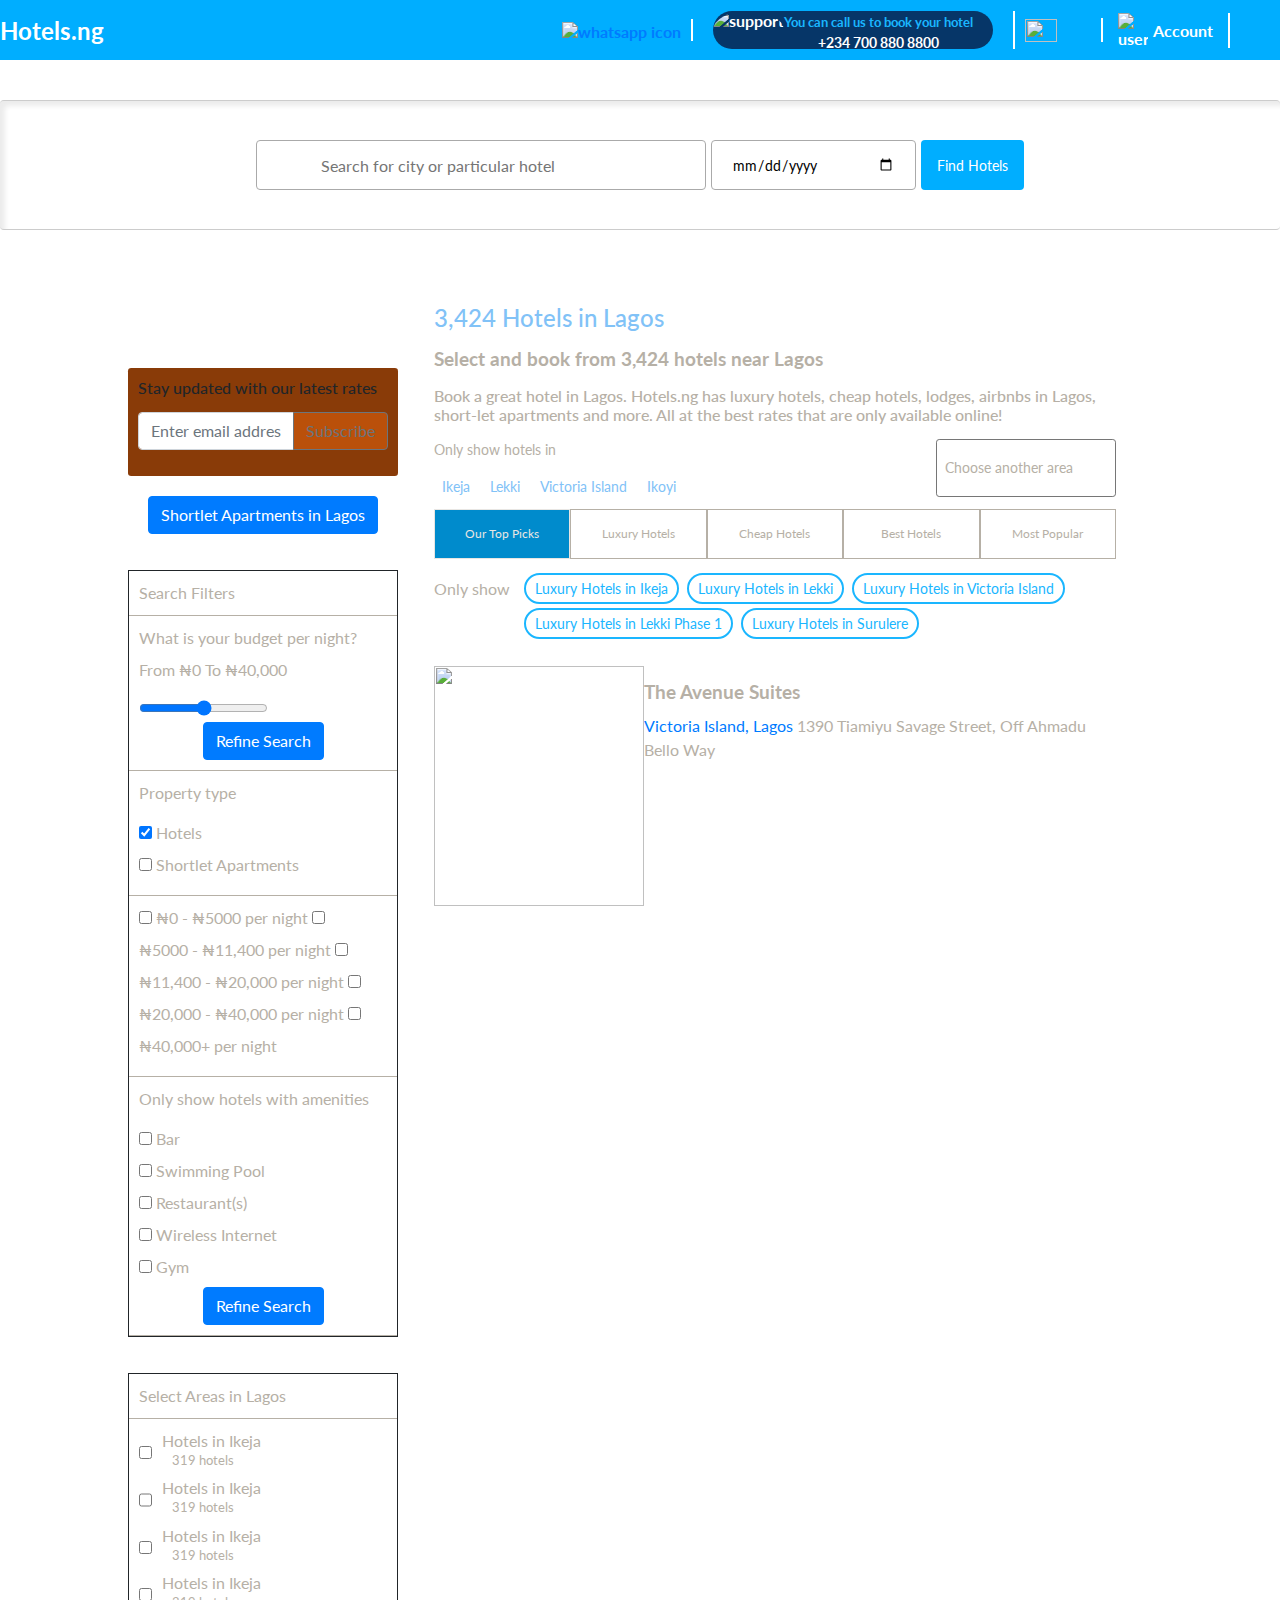
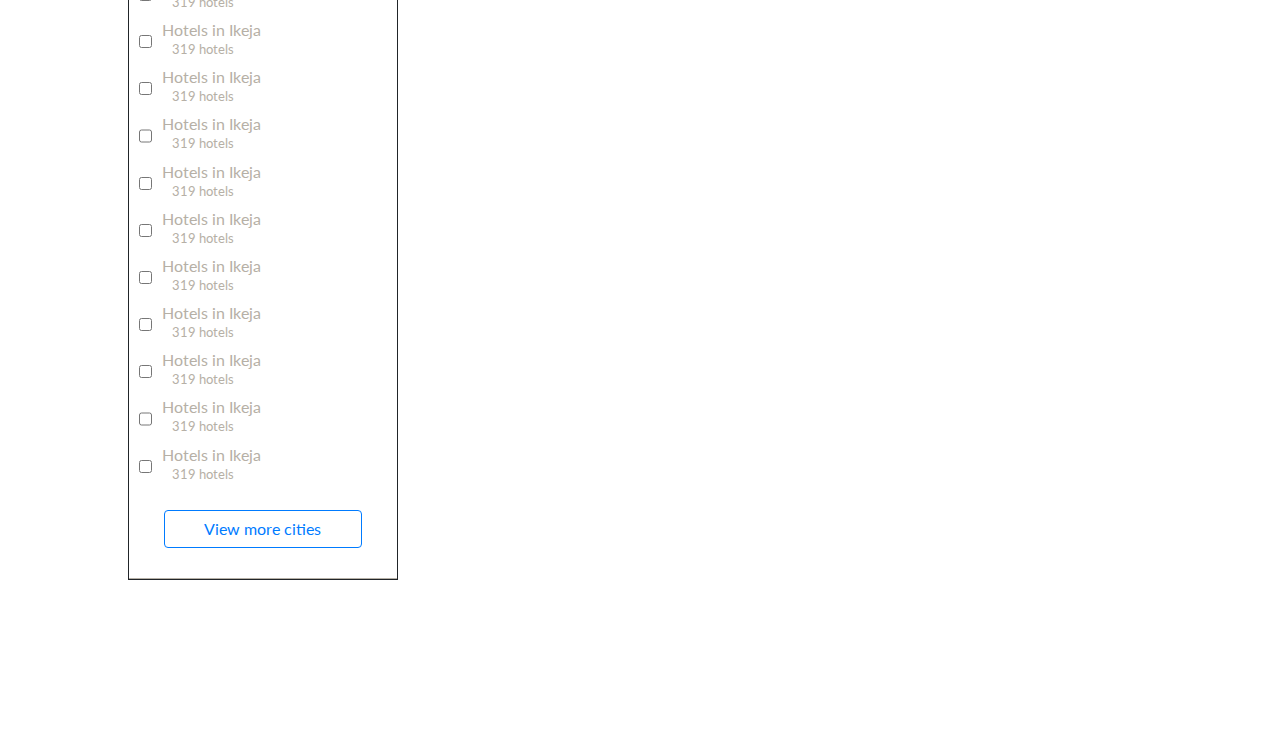
==== lagos.html @ c40a3747 "added lagos page" ====
<!DOCTYPE html>
<html lang="en">
  <head>
    <meta charset="UTF-8" />
    <meta http-equiv="X-UA-Compatible" content="IE=edge" />
    <meta name="viewport" content="width=device-width, initial-scale=1.0" />
    <link rel="preconnect" href="https://fonts.googleapis.com" />
    <link rel="preconnect" href="https://fonts.gstatic.com" crossorigin />
    <link
      href="https://fonts.googleapis.com/css2?family=Lato:ital,wght@0,300;0,400;0,700;0,900;1,300;1,700;1,900&display=swap"
      rel="stylesheet"
    />
    <link
      rel="stylesheet"
      href="https://cdnjs.cloudflare.com/ajax/libs/font-awesome/6.4.0/css/all.min.css"
      integrity="sha512-iecdLmaskl7CVkqkXNQ/ZH/XLlvWZOJyj7Yy7tcenmpD1ypASozpmT/E0iPtmFIB46ZmdtAc9eNBvH0H/ZpiBw=="
      crossorigin="anonymous"
      referrerpolicy="no-referrer"
    />
    <link rel="stylesheet" href="https://cdn.jsdelivr.net/npm/bootstrap@4.0.0/dist/css/bootstrap.min.css"
    integrity="sha384-Gn5384xqQ1aoWXA+058RXPxPg6fy4IWvTNh0E263XmFcJlSAwiGgFAW/dAiS6JXm" crossorigin="anonymous">
    <link rel="stylesheet" href="style.css" />
    <link rel="stylesheet" href="bs.css" />

    <title>Hotels in Lagos</title>
  </head>

  <body>
    <!-- Nav Bar Div -->
    <nav class="nav">
      <a class="logoImg" href="./">Hotels.ng</a>
      <a href="#">
        <img
          class="whatsapp-icon"
          src="./img/whatsapp-icon.svg"
          alt="whatsapp icon"
          srcset=""
        />
      </a>
      <div class="dropdown">
        <div class="support">
          <img src="./img/navbar-contact-min.jpg" alt="support" />
          <span id="supportDropdownButton" role="button">
            <span class="support-text">You can call us to book your hotel</span>
            <p>
              <span id="tel" href="tel:+"
                >+234 700 880 8800
                <i class="fa fa-caret-down"></i>
              </span>
            </p>
          </span>
        </div>
        <div>
          <div class="dropdown-menu">
            <p class="dropdown-item">
              <i class="fa-brands fa-whatsapp"></i>
              <a id="tel" href="tel:+">+234 700 880 8800</a>
            </p>
            <p class="dropdown-item">
              <i class="fa-solid fa-phone"></i>
              <a id="tel" href="tel:+">+234 700 880 8800</a>
            </p>
            <p class="dropdown-item">
              <i class="fa-solid fa-phone"></i>
              <a id="tel" href="tel:+">+234 700 880 8800</a>
            </p>
            <p class="dropdown-item">
              <i class="fa-solid fa-phone"></i>
              <a id="tel" href="tel:+">+234 700 880 8800</a>
            </p>
            <p class="dropdown-item">
              <i class="fa-brands fa-skype"></i>
              <a id="tel" href="tel:+">+234 700 880 8800</a>
            </p>
          </div>
        </div>
      </div>

      <div class="div dropdown">
        <div class="currency">
          <img src="./img/nigeria-flag.png" width="32px" height="23px" />
          <i class="fa-solid fa-naira-sign"></i>
          <i class="fa fa-caret-down"></i>
        </div>
        <div class="dropdown-menu" id="currency-drop">
          <p>Choose your prefared currency for the hotel rates:</p>
          <p class="dropdown-item">Nigerian Naira</p>
          <p class="dropdown-item">European Euro</p>
          <p class="dropdown-item">U.S Dollar</p>
          <p class="dropdown-item">British Pounds Sterling</p>
        </div>
      </div>

      <div class="dropdown">
        <div class="account" role="button">
          <img
            src="img/user-avatar.svg"
            alt="user"
            width="30px"
            height="35px"
          />
          <span>Account</span>
          <i class="fa fa-caret-down"></i>
        </div>
        <div class="account-dropdown-menu">
          <p>Sign In to access exclusive members deals</p>
          <button class="btn btn-primary btn-block h-100">
            <a href="./signin.html">Sign In</a>
          </button>
          <p>New here? <a href="#">Sign up</a></p>
        </div>
      </div>
    </nav>

    <!-- TODO: implement header title bar  -->
    <div class="title-bar"></div>

    <div class="inputSelect inputSelectLagos">
      <div class="box">
        <i class="fa-solid fa-magnifying-glass"></i>
        <input
          type="text"
          name="hotelSearch"
          id=""
          placeholder="Search for city or particular hotel"
        />
      </div>
      <input class="dateInput" type="date" name="checkin date" id="checkdate" />
      <input class="btnInput" type="button" value="Find Hotels" />
    </div>

    <div class="lagos--container">
      <section class="side-aisle">
        <div class="stay-updated">
          <h3>Stay updated with our latest rates</h3>
          <div class="input-group mb-3">
            <input
              type="text"
              class="form-control"
              placeholder="Enter email address"
              aria-label="Recipient's username"
              aria-describedby="basic-addon2"
            />
            <div class="input-group-append">
              <button class="btn btn-outline-secondary" type="button">
                Subscribe
              </button>
            </div>
          </div>
        </div>

        <button class="btn btn-primary mx-auto d-block" type="button">
          Shortlet Apartments in Lagos
        </button>

        <div class="listing-container">
          <div class="listing-filter-header m--25">
            <i class="fa-regular fa-bars-filter"></i>
            <span>Search Filters</span>
          </div>
          <div class="listing-filter-box">
            <label for="price-range" class="form-label"
              >What is your budget per night?</label
            >
            <p class="range-amount">
              <span>From &#8358;0</span>
              <span>To &#8358;40,000</span>
            </p>
            <input type="range" class="form-range" id="price-range" />

            <button class="btn btn-primary d-block mx-auto" type="button">
              Refine Search
            </button>
          </div>

          <div>
            <p>Property type</p>
            <input type="checkbox" name="" id="" checked />
            <label for="">Hotels</label>
            <br />
            <input type="checkbox" name="" id="" />
            <label for="">Shortlet Apartments</label>
          </div>

          <div>
            <input type="checkbox" />
            <label for="">&#8358;0 - &#8358;5000 per night</label>

            <input type="checkbox" />
            <label for="">&#8358;5000 - &#8358;11,400 per night</label>

            <input type="checkbox" />
            <label for="">&#8358;11,400 - &#8358;20,000 per night</label>

            <input type="checkbox" />
            <label for="">&#8358;20,000 - &#8358;40,000 per night</label>

            <input type="checkbox" />
            <label for="">&#8358;40,000+ per night</label>
          </div>

          <div>
            <p>Only show hotels with amenities</p>
            <div>
              <i class="fa fa-martini-glass"></i>
              <input type="checkbox" name="" id="" />
              <label for="">Bar</label>
              <br />
              <i class="fa fa-person-swimming"></i>
              <input type="checkbox" name="" id="" />
              <label for="">Swimming Pool</label>
              <br />

              <i class="fa fa-utensils"></i>
              <input type="checkbox" name="" id="" />
              <label for="">Restaurant(s)</label>
              <br />
              <i class="fa fa-wifi"></i>
              <input type="checkbox" name="" id="" />
              <label for="">Wireless Internet</label>
              <br />
              <i class="fa fa-dumbbell"></i>
              <input type="checkbox" name="" id="" />
              <label for="">Gym</label>
              <br />

              <button class="btn btn-primary d-block mx-auto" type="button">
                Refine Search
              </button>
            </div>
          </div>
        </div>

        <div class="listing-container">
          <div>
            <i class="fa fa-square-plus"></i>
            Select Areas in Lagos
          </div>

          <div class="hotels-filter-listing">
            <div>
              <input class="d-block" type="checkbox" name="" id="" />
              <p>
                <label for="">Hotels in Ikeja</label>
                <small>319 hotels</small>
              </p>
            </div>
            <div>
              <input class="d-block" type="checkbox" name="" id="" />
              <p>
                <label for="">Hotels in Ikeja</label>
                <small>319 hotels</small>
              </p>
            </div>
            <div>
              <input class="d-block" type="checkbox" name="" id="" />
              <p>
                <label for="">Hotels in Ikeja</label>
                <small>319 hotels</small>
              </p>
            </div>
            <div>
              <input class="d-block" type="checkbox" name="" id="" />
              <p>
                <label for="">Hotels in Ikeja</label>
                <small>319 hotels</small>
              </p>
            </div>
            <div>
              <input class="d-block" type="checkbox" name="" id="" />
              <p>
                <label for="">Hotels in Ikeja</label>
                <small>319 hotels</small>
              </p>
            </div>
            <div>
              <input class="d-block" type="checkbox" name="" id="" />
              <p>
                <label for="">Hotels in Ikeja</label>
                <small>319 hotels</small>
              </p>
            </div>
            <div>
              <input class="d-block" type="checkbox" name="" id="" />
              <p>
                <label for="">Hotels in Ikeja</label>
                <small>319 hotels</small>
              </p>
            </div>
            <div>
              <input class="d-block" type="checkbox" name="" id="" />
              <p>
                <label for="">Hotels in Ikeja</label>
                <small>319 hotels</small>
              </p>
            </div>
            <div>
              <input class="d-block" type="checkbox" name="" id="" />
              <p>
                <label for="">Hotels in Ikeja</label>
                <small>319 hotels</small>
              </p>
            </div>
            <div>
              <input class="d-block" type="checkbox" name="" id="" />
              <p>
                <label for="">Hotels in Ikeja</label>
                <small>319 hotels</small>
              </p>
            </div>
            <div>
              <input class="d-block" type="checkbox" name="" id="" />
              <p>
                <label for="">Hotels in Ikeja</label>
                <small>319 hotels</small>
              </p>
            </div>
            <div>
              <input class="d-block" type="checkbox" name="" id="" />
              <p>
                <label for="">Hotels in Ikeja</label>
                <small>319 hotels</small>
              </p>
            </div>
            <div>
              <input class="d-block" type="checkbox" name="" id="" />
              <p>
                <label for="">Hotels in Ikeja</label>
                <small>319 hotels</small>
              </p>
            </div>
            <div>
              <input class="d-block" type="checkbox" name="" id="" />
              <p>
                <label for="">Hotels in Ikeja</label>
                <small>319 hotels</small>
              </p>
            </div>

            <div hidden>
              <input class="d-block" type="checkbox" name="" id="" />
              <p>
                <label for="">Hotels in Sobo</label>
                <small>319 hotels</small>
              </p>
            </div>
            <div hidden>
              <input class="d-block" type="checkbox" name="" id="" />
              <p>
                <label for="">Hotels in Sobo</label>
                <small>319 hotels</small>
              </p>
            </div>
            <div hidden>
              <input class="d-block" type="checkbox" name="" id="" />
              <p>
                <label for="">Hotels in Sobo</label>
                <small>319 hotels</small>
              </p>
            </div>
            <div hidden>
              <input class="d-block" type="checkbox" name="" id="" />
              <p>
                <label for="">Hotels in Sobo</label>
                <small>319 hotels</small>
              </p>
            </div>
            <div hidden>
              <input class="d-block" type="checkbox" name="" id="" />
              <p>
                <label for="">Hotels in Sobo</label>
                <small>319 hotels</small>
              </p>
            </div>
            <div hidden>
              <input class="d-block" type="checkbox" name="" id="" />
              <p>
                <label for="">Hotels in Sobo</label>
                <small>319 hotels</small>
              </p>
            </div>
            <div hidden>
              <input class="d-block" type="checkbox" name="" id="" />
              <p>
                <label for="">Hotels in Sobo</label>
                <small>319 hotels</small>
              </p>
            </div>
            <div hidden>
              <input class="d-block" type="checkbox" name="" id="" />
              <p>
                <label for="">Hotels in Sobo</label>
                <small>319 hotels</small>
              </p>
            </div>
            <div hidden>
              <input class="d-block" type="checkbox" name="" id="" />
              <p>
                <label for="">Hotels in Sobo</label>
                <small>319 hotels</small>
              </p>
            </div>
            <div hidden>
              <input class="d-block" type="checkbox" name="" id="" />
              <p>
                <label for="">Hotels in Sobo</label>
                <small>319 hotels</small>
              </p>
            </div>
            <div hidden>
              <input class="d-block" type="checkbox" name="" id="" />
              <p>
                <label for="">Hotels in Sobo</label>
                <small>319 hotels</small>
              </p>
            </div>

            <button class="btn btn-outline-primary" type="button">
              View more cities
            </button>
          </div>
        </div>
      </section>

      <main>
        <h1>3,424 Hotels in Lagos</h1>
        <h2>Select and book from 3,424 hotels near Lagos</h2>
        <h3>
          Book a great hotel in Lagos. Hotels.ng has luxury hotels, cheap
          hotels, lodges, airbnbs in Lagos, short-let apartments and more. All
          at the best rates that are only available online!
        </h3>

        <div class="hotel-filter">
          <div>
            <p class="d-in line">Only show hotels in</p>
            <a href="#">Ikeja</a>
            <a href="#">Lekki</a>
            <a href="#">Victoria Island</a>
            <a href="#">Ikoyi</a>
          </div>

          <select value="">
            <option disabled selected>Choose another area</option>
            <option value="https://hotels.ng/hotels-in-lagos/ikeja/">
              Ikeja (315 hotels)
            </option>

            <option value="https://hotels.ng/hotels-in-lagos/lekki/">
              Lekki (270 hotels)
            </option>

            <option value="https://hotels.ng/hotels-in-lagos/victoria-island/">
              Victoria Island (222 hotels)
            </option>

            <option value="https://hotels.ng/hotels-in-lagos/ikoyi/">
              Ikoyi (190 hotels)
            </option>

            <option value="https://hotels.ng/hotels-in-lagos/ikorodu/">
              Ikorodu (121 hotels)
            </option>

            <option value="https://hotels.ng/hotels-in-lagos/surulere/">
              Surulere (110 hotels)
            </option>

            <option value="https://hotels.ng/hotels-in-lagos/lekki-phase-1/">
              Lekki Phase 1 (86 hotels)
            </option>

            <option value="https://hotels.ng/hotels-in-lagos/badagry/">
              Badagry (72 hotels)
            </option>

            <option value="https://hotels.ng/hotels-in-lagos/ikotun/">
              Ikotun (70 hotels)
            </option>

            <option value="https://hotels.ng/hotels-in-lagos/ojo/">
              Ojo (67 hotels)
            </option>

            <option value="https://hotels.ng/hotels-in-lagos/ajah/">
              Ajah (65 hotels)
            </option>

            <option value="https://hotels.ng/hotels-in-lagos/apapa/">
              Apapa (61 hotels)
            </option>

            <option value="https://hotels.ng/hotels-in-lagos/alimosho/">
              Alimosho (61 hotels)
            </option>

            <option value="https://hotels.ng/hotels-in-lagos/yaba/">
              Yaba (52 hotels)
            </option>

            <option value="https://hotels.ng/hotels-in-lagos/ajao-estate/">
              Ajao Estate (51 hotels)
            </option>

            <option value="https://hotels.ng/hotels-in-lagos/festac/">
              Festac (40 hotels)
            </option>

            <option value="https://hotels.ng/hotels-in-lagos/festac/">
              Festac (40 hotels)
            </option>

            <option value="https://hotels.ng/hotels-in-lagos/agege/">
              Agege (39 hotels)
            </option>

            <option value="https://hotels.ng/hotels-in-lagos/oshodi-isolo/">
              Oshodi-Isolo (38 hotels)
            </option>

            <option
              value="https://hotels.ng/hotels-in-lagos/victoria-garden-city/"
            >
              Victoria Garden City (33 hotels)
            </option>

            <option value="https://hotels.ng/hotels-in-lagos/ipaja/">
              Ipaja (33 hotels)
            </option>

            <option value="https://hotels.ng/hotels-in-lagos/amuwo-odofin/">
              Amuwo-Odofin (29 hotels)
            </option>

            <option value="https://hotels.ng/hotels-in-lagos/egbeda/">
              Egbeda (27 hotels)
            </option>

            <option value="https://hotels.ng/hotels-in-lagos/maryland/">
              Maryland (26 hotels)
            </option>

            <option value="https://hotels.ng/hotels-in-lagos/isolo/">
              Isolo (25 hotels)
            </option>

            <option value="https://hotels.ng/hotels-in-lagos/magodo/">
              Magodo (24 hotels)
            </option>

            <option value="https://hotels.ng/hotels-in-lagos/ketu/">
              Ketu (24 hotels)
            </option>

            <option value="https://hotels.ng/hotels-in-lagos/ogba/">
              Ogba (23 hotels)
            </option>

            <option value="https://hotels.ng/hotels-in-lagos/ogba/">
              Ogba (23 hotels)
            </option>

            <option value="https://hotels.ng/hotels-in-lagos/epe/">
              Epe (21 hotels)
            </option>

            <option value="https://hotels.ng/hotels-in-lagos/mushin/">
              Mushin (21 hotels)
            </option>

            <option value="https://hotels.ng/hotels-in-lagos/ejigbo/">
              Ejigbo (21 hotels)
            </option>

            <option value="https://hotels.ng/hotels-in-lagos/abule-egba/">
              Abule Egba (21 hotels)
            </option>

            <option value="https://hotels.ng/hotels-in-lagos/lagos-island/">
              Lagos Island (20 hotels)
            </option>

            <option value="https://hotels.ng/hotels-in-lagos/igando/">
              Igando (20 hotels)
            </option>

            <option value="https://hotels.ng/hotels-in-lagos/alagbado/">
              Alagbado (19 hotels)
            </option>

            <option value="https://hotels.ng/hotels-in-lagos/ebute-metta/">
              Ebute Metta (18 hotels)
            </option>

            <option value="https://hotels.ng/hotels-in-lagos/okota/">
              Okota (15 hotels)
            </option>

            <option value="https://hotels.ng/hotels-in-lagos/gbagada/">
              Gbagada (15 hotels)
            </option>

            <option value="https://hotels.ng/hotels-in-lagos/ifako-ijaiye/">
              Ifako-Ijaiye (15 hotels)
            </option>

            <option value="https://hotels.ng/hotels-in-lagos/okokomaiko/">
              Okokomaiko (12 hotels)
            </option>

            <option value="https://hotels.ng/hotels-in-lagos/ajegunle/">
              Ajegunle (12 hotels)
            </option>

            <option value="https://hotels.ng/hotels-in-lagos/ikeja-gra/">
              Ikeja GRA (12 hotels)
            </option>

            <option value="https://hotels.ng/hotels-in-lagos/agbara/">
              Agbara (12 hotels)
            </option>

            <option value="https://hotels.ng/hotels-in-lagos/idimu/">
              Idimu (11 hotels)
            </option>

            <option value="https://hotels.ng/hotels-in-lagos/oshodi/">
              Oshodi (10 hotels)
            </option>

            <option value="https://hotels.ng/hotels-in-lagos/ijanikin/">
              Ijanikin (10 hotels)
            </option>

            <option value="https://hotels.ng/hotels-in-lagos/amuwo-odofin/">
              Amuwo Odofin (9 hotels)
            </option>

            <option value="https://hotels.ng/hotels-in-lagos/ojota/">
              Ojota (9 hotels)
            </option>

            <option value="https://hotels.ng/hotels-in-lagos/ojodu/">
              Ojodu (9 hotels)
            </option>

            <option value="https://hotels.ng/hotels-in-lagos/lekki-phase-2/">
              Lekki phase 2 (9 hotels)
            </option>

            <option value="https://hotels.ng/hotels-in-lagos/iju-ishaga/">
              Iju Ishaga (9 hotels)
            </option>

            <option value="https://hotels.ng/hotels-in-lagos/iyana-ipaja/">
              Iyana-Ipaja (8 hotels)
            </option>

            <option value="https://hotels.ng/hotels-in-lagos/akowonjo/">
              Akowonjo (8 hotels)
            </option>

            <option value="https://hotels.ng/hotels-in-lagos/isheri/">
              Isheri (8 hotels)
            </option>

            <option value="https://hotels.ng/hotels-in-lagos/bariga/">
              Bariga (7 hotels)
            </option>

            <option value="https://hotels.ng/hotels-in-lagos/ibeju-lekki/">
              Ibeju-Lekki (7 hotels)
            </option>

            <option value="https://hotels.ng/hotels-in-lagos/satellite-town/">
              Satellite Town (6 hotels)
            </option>

            <option value="https://hotels.ng/hotels-in-lagos/ilupeju/">
              Ilupeju (6 hotels)
            </option>

            <option value="https://hotels.ng/hotels-in-lagos/egbe/">
              Egbe (6 hotels)
            </option>

            <option value="https://hotels.ng/hotels-in-lagos/mafoluku/">
              Mafoluku (6 hotels)
            </option>

            <option value="https://hotels.ng/hotels-in-lagos/igbogbo/">
              Igbogbo (6 hotels)
            </option>

            <option value="https://hotels.ng/hotels-in-lagos/ijegun/">
              Ijegun (5 hotels)
            </option>

            <option value="https://hotels.ng/hotels-in-lagos/ojokoro/">
              Ojokoro (5 hotels)
            </option>

            <option value="https://hotels.ng/hotels-in-lagos/ogudu/">
              Ogudu (5 hotels)
            </option>

            <option value="https://hotels.ng/hotels-in-lagos/orile/">
              Orile (5 hotels)
            </option>

            <option value="https://hotels.ng/hotels-in-lagos/ajeromi-ifelodun/">
              Ajeromi-Ifelodun (5 hotels)
            </option>

            <option value="https://hotels.ng/hotels-in-lagos/imota/">
              Imota (4 hotels)
            </option>

            <option value="https://hotels.ng/hotels-in-lagos/sangotedo/">
              Sangotedo (4 hotels)
            </option>

            <option value="https://hotels.ng/hotels-in-lagos/shomolu/">
              Shomolu (4 hotels)
            </option>

            <option value="https://hotels.ng/hotels-in-lagos/alakuko/">
              Alakuko (4 hotels)
            </option>

            <option value="https://hotels.ng/hotels-in-lagos/oke-aro/">
              Oke-aro (4 hotels)
            </option>

            <option value="https://hotels.ng/hotels-in-lagos/anthony/">
              Anthony (4 hotels)
            </option>

            <option value="https://hotels.ng/hotels-in-lagos/somolu/">
              Somolu (4 hotels)
            </option>

            <option value="https://hotels.ng/hotels-in-lagos/ketu-alapere/">
              Ketu-Alapere (3 hotels)
            </option>

            <option value="https://hotels.ng/hotels-in-lagos/ayobo/">
              Ayobo (3 hotels)
            </option>

            <option value="https://hotels.ng/hotels-in-lagos/eti-osa/">
              Eti Osa (3 hotels)
            </option>

            <option value="https://hotels.ng/hotels-in-lagos/meiran/">
              Meiran (3 hotels)
            </option>

            <option value="https://hotels.ng/hotels-in-lagos/agbado-ijaye/">
              Agbado Ijaye (3 hotels)
            </option>

            <option value="https://hotels.ng/hotels-in-lagos/akute/">
              Akute (3 hotels)
            </option>

            <option value="https://hotels.ng/hotels-in-lagos/lagos-mainland/">
              Lagos Mainland (3 hotels)
            </option>

            <option value="https://hotels.ng/hotels-in-lagos/ikotun-egbe/">
              Ikotun Egbe (2 hotels)
            </option>

            <option value="https://hotels.ng/hotels-in-lagos/oyingbo/">
              Oyingbo (2 hotels)
            </option>

            <option value="https://hotels.ng/hotels-in-lagos/oko-afo/">
              Oko-Afo (2 hotels)
            </option>

            <option value="https://hotels.ng/hotels-in-lagos/palmgrove/">
              Palmgrove (2 hotels)
            </option>

            <option value="https://hotels.ng/hotels-in-lagos/magodo-gra-2/">
              Magodo GRA 2 (2 hotels)
            </option>

            <option value="https://hotels.ng/hotels-in-lagos/ojuelegba/">
              Ojuelegba (2 hotels)
            </option>

            <option value="https://hotels.ng/hotels-in-lagos/amukoko/">
              Amukoko (2 hotels)
            </option>

            <option value="https://hotels.ng/hotels-in-lagos/kosofe/">
              Kosofe (2 hotels)
            </option>

            <option value="https://hotels.ng/hotels-in-lagos/ilasamaja/">
              Ilasamaja (2 hotels)
            </option>

            <option value="https://hotels.ng/hotels-in-lagos/iba/">
              Iba (2 hotels)
            </option>

            <option value="https://hotels.ng/hotels-in-lagos/fagba/">
              Fagba (2 hotels)
            </option>

            <option value="https://hotels.ng/hotels-in-lagos/ijede/">
              Ijede (2 hotels)
            </option>

            <option value="https://hotels.ng/hotels-in-lagos/oke-odo/">
              Oke Odo (1 hotels)
            </option>

            <option value="https://hotels.ng/hotels-in-lagos/ago/">
              Ago (1 hotels)
            </option>

            <option value="https://hotels.ng/hotels-in-lagos/iganmu/">
              Iganmu (1 hotels)
            </option>

            <option value="https://hotels.ng/hotels-in-lagos/orile-agege/">
              Orile Agege (1 hotels)
            </option>

            <option value="https://hotels.ng/hotels-in-lagos/akoka/">
              Akoka (1 hotels)
            </option>

            <option value="https://hotels.ng/hotels-in-lagos/arida-ikotu/">
              Arida Ikotu (1 hotels)
            </option>

            <option value="https://hotels.ng/hotels-in-lagos/alaba-oro/">
              Alaba Oro (1 hotels)
            </option>

            <option value="https://hotels.ng/hotels-in-lagos/isashi/">
              Isashi (1 hotels)
            </option>

            <option value="https://hotels.ng/hotels-in-lagos/owutu/">
              owutu (1 hotels)
            </option>

            <option value="https://hotels.ng/hotels-in-lagos/agboju/">
              Agboju (1 hotels)
            </option>

            <option value="https://hotels.ng/hotels-in-lagos/lekki-ajah/">
              Lekki-Ajah (1 hotels)
            </option>

            <option value="https://hotels.ng/hotels-in-lagos/ijaye/">
              Ijaye (1 hotels)
            </option>

            <option value="https://hotels.ng/hotels-in-lagos/aguda/">
              Aguda (1 hotels)
            </option>

            <option value="https://hotels.ng/hotels-in-lagos/ilogbo-eremi/">
              Ilogbo Eremi (1 hotels)
            </option>
          </select>
        </div>

        <ul class="hotel-categories">
          <li class="active" >Our Top Picks</li>
          <li>Luxury Hotels</li>
          <li>Cheap Hotels</li>
          <li>Best Hotels</li>
          <li>Most Popular</li>
        </ul>

        <div class="only-show">
          <p>Only show</p>
          <div>   
            <span>Luxury Hotels in Ikeja</span>
            <span>Luxury Hotels in Lekki</span>
            <span>Luxury Hotels in Victoria Island</span>
            <span>Luxury Hotels in Lekki Phase 1</span>
            <span>Luxury Hotels in Surulere</span>
          </div>
        </div>

        <div class="hotel-card">
          <img
            src="./img/the-avenue-suites.jpg"
            alt=""
            class="d-block"
            width="210px"
            height="240px"
          />
          <div class="hotel-details">
            <h2>The Avenue Suites</h2>
            <p>
              <span>
                <a href=""> Victoria Island, </a>
                <a href=""> Lagos </a>
              </span>

              1390 Tiamiyu Savage Street, Off Ahmadu Bello Way
            </p>
          </div>
        </div>
      </main>
    </div>
  </body>
</html>
---- style.css ----
* {
  box-sizing: border-box;
  padding: 0;
  margin: 0;
  font-family: "Lato", sans-serif;
}

/* styling for the nav bar begins*/
nav {
  display: flex;
  align-items: center;
  height: 60px;
  background-color: #00aeff;
  color: #fff;
  font-size: 16px;
  line-height: 19px;
  font-weight: 700;
  padding: 0 50px;
}

nav>*:not(:nth-child(1)) {
  border-right: 2px solid #fff;
  padding: 0 10px;
}

.logoImg {
  text-decoration: none;
  font-family: "Lato", sans-serif;
  color: #fff;
  font-size: x-large;
  margin-right: auto;
}

.whatsapp-icon {
  width: 30px;
}

nav .support {
  background-color: rgb(6, 54, 104);
  margin: auto 10px;
  padding-right: 20px;
  display: flex;
  border-radius: 25px;
  height: 38px;
  text-align: center;
}

.support>img {
  border-radius: 50%;
}

.support-text {
  font-size: .8rem;
  color: rgb(26, 182, 255);
}
.support-text > .dropdown-item {
  padding: 20px 50px;
}
.dropdown-item>i {
  color: #00aeff;
}


#tel {
  font-size: .9rem;
  color: #fff;
  text-decoration: none;
}

nav .currency {
  display: flex;
  align-items: center;
}

.currency>i {
  margin-left: 5px;
}

nav .account {
  display: flex;
  align-items: center;
  border: none;
}

nav .account> * {
  margin-left: 5px;
}

#dropdown-icon {
  position: absolute;
  right: 50px;
  color: #ffff;
}

.dropdown-menu {
  display: none;
  margin-top: 12px;
  border: none;
}

.showDropdown {
  display: block;
  position: absolute;
  background-color: #ffff;
  margin-left: 40px;
  color: #555;
}

.dropdown-item {
  padding: 10px;
}

.dropdown-item #tel {
  color: rgb(6, 54, 104);
  /* padding: 5px; */
}

.showCurrencyDropdown {
  background-color: #fff;
  color: #555;
  right: 40px;
  width: 220px;
  display: block;
  position: absolute;
  font-size: 14px;
  margin-top: 18px;
}

.showCurrencyDropdown>* {
  padding: 0 15px;
}

.showCurrencyDropdown>.dropdown-item {
  line-height: 30px;
}

.dropdown-item:hover {
  color: #fff;
  background-color:rgb(143, 141, 140, 20%);
}

/* Account dropdown */
.account-dropdown-menu {
  display: none;
  width: 200px;
}

.showAccount {
  display: block;
  background-color: #fff;
  position: absolute;
  font-size: 14px;
  color: #464646;
  padding: 20px;
  right: 0px;
  margin-top: 12px;
}

.account-dropdown-menu button {
  background-color: #00aeff;
  width: 170px;
  color: #fff;
  height: 32px;
  border-radius: 5px;
  border: none;
  margin: 5px;
  padding-bottom: 5px;
}

/* styling for the nav bar ends */

/* styling for the homepage image and  begins*/
.flex-center-all,
.homeimg {
  display: -moz-box !important;
  display: -ms-flexbox !important;
  display: flex !important;
  align-items: center;
 justify-content: center;
}
.homeimg {
  background-size: cover;
  background-position: center center;
  height: 50vh;
  text-align: center;
  padding-top: 30px;
  padding-bottom: 30px;
  margin-bottom: 30px;
  /* color: inherit; */
  background-color: #eee;
}
.overlay {
  display: block;
  color: #fff;
  font-family: "lato" sans-serif;
  font-weight: bolder;
  font-size: 20px;
}



/* styling for the home page ends */

.inputSelect {
  display: grid;
  grid-template-columns: 3fr 2fr 1fr;
  grid-gap: 5px;
  align-items: center;
  height: 130px;
  width: 60vw;
  margin-top: -90px;
  margin-left: 300px;
  margin-right: 267px;
  padding: 20px 40px;
  font-size: 14px;
  color: #555;
  background-color: #fff;
  background-image: none;
  border: 1px solid #ccc;
  border-radius: 4px;
  box-shadow: inset 5px 5px 5px rgb(0 0 0 / 8%);
  transition: border-color ease-in-out 0.15s, box-shadow ease-in-out 0.15s;
}

.box {
  width: 450px;
  height: 50px;
  background-color: white;
  display: flex;
  align-items: center;
  padding: 20px;
  border: 1px solid #aaa;
  border-radius: 4px;
}

.box > i {
  font-size: 20px;
  color: #777;
}

.box > input {
  flex: 1;
  height: 40px;
  border: none;
  outline: none;
  font-size: 16px;
  padding-left: 20px;
}
.dateInput {
  padding: 20px;
  border: 1px solid #aaa;
  border-radius: 4px;
  height: 50px;
}

.btnInput {
  color: #fff;
  background-color: #00aeff;
  height: 50px;
  border-radius: 4px;
  border: none;
  outline: none;
  cursor: pointer;
}
/* Styling for the homepage end here */

/* styling for the suggested section */

.suggested_destinations {
  text-align: center;
  margin-top: 50px;
  margin-bottom: 5px;
  }
.header {
  font-size: 24px;
  color: #4f4f4f;
  font-weight: 700;
  }
.sub-header {
  color: #084482;
  font-weight: 400; 
}
.tiny-divider {
  border-top: 3px solid #00aeff;
  margin: 1.5rem auto;
  width: 4rem;
}
/* styling for places and hotels */
.places {
  display: flex;
  justify-content: center;
  align-items: center;
  height: 120px;
}
.placeBtn {
  background-color: white;
  height: 90px;
  width: 10vw;
  border: 2px solid #00aeff;
  border-radius: 5px;
  margin: 8px;
}
.btnText {
  text-decoration: none;
}
.topBTN {
  text-align: center;
  font-size: 18px;
  color: #00aeff;
  font-weight: 600;
  margin-top: 5px;
}
.subBTN {
  text-align: center;
  color: #333435;
  margin-top: 5px;
}
.placeBtn:hover {
  background-color: #00aeff;
  color: #fff;
}
.topBTN:hover {
  color: #fff;
}

/* Styling for top hotel deals */
.top_destinations {
  display: grid;
  justify-content: center;
  /* margin-left: 10px; */
}
.top_destinations  {
  text-align: center;
  margin-top: 50px;
  margin-bottom: 5px;
  }
.headerTop {
  font-size: 24px;
  color: #4f4f4f;
  font-weight: 700;
  }

.sub-headerTop {
  color: #084482;
  font-weight: 400;
  }

.tiny-divider {
  border-top: 3px solid #00aeff;
  margin: 1.5rem auto;
  width: 4rem;
}

/* styling top-hotel container */
.top-Hotel-container {
  width: 60vw;
  margin: auto;
  display: grid;
  grid-template-columns: 1fr 1fr 1fr;
  grid-gap: 20px;
  font-size: 16px;
  color: rgb(33, 37, 41);
  font-family: "lato", sans-serif;
   position: relative;
}
/* styling for hotel detailed sections */
.Lekki-Phase-1{
  height: 260px;
  border: 1px solid rgb(143, 141, 141);
  position: relative;
} .image_1 {
  height: 200px;
  width: 100%;
  cursor: pointer;
}.detail-item {
  margin-left: 10px;
  padding: 2px;
} a {
  text-decoration: none;
}.kitex {
  color: #00aeff;
}.lekki {
  color: #333435;
}

/* styling for discount status */
.discount-status {
  background-color: #CF5404;
  color: #fff;
  height: 30px;
  width: 120px;
  display: flex;
  align-items: center;
  padding-left: 10px;
  position: absolute;
  top: 10px;
}

/* styling for popular cities with hotels.ng */
 .popular_destinations {
  margin-top: 50px;
  margin-bottom: 5px;
  text-align: center;
}
.headerPop {
  font-size: 24px;
  color: #4f4f4f;
  font-weight: 700;
  /* margin-left: 50px; */
}

.sub-headerPop {
  color: #4f4f4f;
  font-weight: 400;
  margin-right: 20px;
} 
.cities {
  margin-bottom: 10rem;
}

 .rows {
  display: grid;
  grid-template-columns: 1fr 1fr 1fr;
  width: 70%;
  margin: auto;
  /* justify-content: center; */
  /* align-items: center; */
  gap: 2.5rem;
}

.cities__card {
  /* overflow: hidden; */
  transition: all ease-in 0.5s;
  height: 24rem;
  cursor: pointer;
}
.cities__card:hover{
  opacity: 1;
}
.rows .cities__card--img {
  width: 100%;
  vertical-align: middle;
  border-radius: 4px;
}
.cities__card .card__details {
  position: relative;
  top: -10rem;
  text-align: center;
  color: #fff;
}

.cities__card .card__details h3 {
  font-size: 24px;
  /* color: #00aeff; */
}

.card__layer {
  width: auto;
  height: 8rem;
  text-align: center;
  background: rgba(0, 0, 0, 0.4);
  transform: translateY(-14.1rem);
  border-radius: 0px 0px 4px 4px;
  transition: all 0.7s;
  opacity: 0;
}

.card__layer .card__cta {
  /* color: blue; */
  font-size: 1.6rem;
  display: inline-block;
  font-weight: 700;
  padding: 0.8rem 1.4rem;
  margin: 0 auto;
  border-radius: 0.5rem;
  border: 1.8px solid #fff;
  transform: translateY(2.5rem);
  transition: all 0.7s;
}

.card__layer:hover {
  /* background-color: yellowgreen; */
   opacity: 1;

}
.cities__card .card__details p {
  font-size: 18px;
  font-weight: 700;
  /* color: red; */
}

/* styling for popular cities end here */

.states-grid {
  text-align: left;
}
.states-grid, .top-deals {
  margin-top: 40px;
}

/* styling for cities to book hotel */
.states-grid {
  display: -ms-grid;
  display: grid;
  grid-template-columns: auto auto auto auto;
  grid-column-gap: 2em;
  grid-row-gap: 1em;
  width: 60%;
  margin: auto;
  color: #4f4f4f;
  }

  .states-grid  a {
    color: #00aeff;
  }

  /* styling for special hot deal section */
.special_deal{
  padding: 30px;
  margin-top: 50px;
  margin-bottom: 5px;
  text-align: center;
  background-color: #f7f6f6;
}
.special {
  font-size: 24px;
  color: #4f4f4f;
  font-weight: 700;
 }

.secret {
  color: #4f4f4f;
  font-weight: 400;
  margin-right: 20px;
  padding-top: 20px;
  padding-bottom: 20px;
}
.emailInput {
  padding: 20px;
  border: 1px solid #aaa;
  border-radius: 4px;
  height: 50px;
  width: 35rem;
}

.btnSubscribe {
  color: #fff;
  background-color: #00aeff;
  height: 50px;
  width: 8rem;
  border-radius: 4px;
  border: none;
  outline: none;
  cursor: pointer;
margin-left: 5px;
}
  /* styling for special hot deal section end here*/
 
  /* styling for more bookings section */
.moreBookings{
  padding: 30px;
  margin-top: 50px;
  margin-bottom: 5px;
  text-align: center;
  }
.More {
  font-size: 24px;
  color: #4f4f4f;
  font-weight: 700;
 }

.findOut{
  color: #4f4f4f;
  font-weight: 400;
  margin-right: 20px;
  padding-top: 20px;
  padding-bottom: 20px;
  letter-spacing: 1.5px;
}
.emailInput {
  padding: 20px;
  border: 1px solid #aaa;
  border-radius: 4px;
  height: 50px;
  width: 35rem;
}

.btnAdd{
  color: #fff;
  font-size: large;
  background-color: #00aeff;
  height: 50px;
  width: 12rem;
  border-radius: 4px;
  border: none;
  outline: none;
  cursor: pointer;
  margin-left: 5px;
}
  /* styling for more booking section end here*/

  /* styling for get app section */
  .getAppContainer{
    background-color: #EFF8FB;;
    height: auto;
    width: 100%;
    margin: auto;
    display: flex;
    justify-content: center;
    padding-top: 50px;

  }
  .getAppImg{
    width: auto;
    margin-right: 20px;
   }

  .getAppText{
    padding-top: 60px;
    marging: left 20px;
   }

 /* styling for the popup */
 .popup {
  width: 400px;
  background: #fff;
  border-radius: 6px;
  position: absolute;
  top: 0%;
  left: 50%;
  transform: translate(-50%, -50%) scale(0.1);
  text-align: center;
  padding: 0 30px 30px;
  color: #333;
  border: 1px solid #777777;
  visibility: hidden;
  transition: transform 0.4s, top  0.4s;
}

.open-popup{
  visibility: visible;
  top: auto;
  transform: translate(-50%, -50%) scale(1);
}

.popup img{
  width: 100px;
  margin-top: -50px;
  border-radius: 50%;
  box-shadow: 0 2px 5px rgba(0, 0, 0, 0.2);
}
.popup h2{
  font-size: 38px;
  font-weight: 500;
  margin: 30px 0 10px;
}

.popup button{
  width: 100%;
  margin-top: 50px;
  padding: 10px 0;
  background: #6fd649;
  color: #fff;
  border: 0;
  outline: none;
  font-size: 18px;
  border-radius: 4px;
  cursor: pointer;
  box-shadow: 0 5px 5px rgba(0, 0, 0, 0.2);
}

/* styling for unlock email section */
.unlock{
  background-color: #084482;
  height: 100px;
  display: flex;
  align-items: center;
  justify-content: space-evenly;
}

.enter{
  position: relative;
  }

  .lock{
    position: absolute;
    left: -40px;
    bottom: 0px;
    color: #00aeff;
    background-color: #fff;
    width: 40px;
    height: 40px;
    border-radius: 20px;
    }
  .fa-solid{
    padding: 12px;
  }  


.enter .enter-email{
  font-size:18px;
  font-weight: 600;
  color: #fff;
  font-family: 'lato', sans-serif;
  margin-left: 15px;
}

.sign {
  color: #00aeff;
  margin-left: 15px;
}
.email_input{
  display: flex;
  align-items: center;
  justify-content: center;
}

#email_subscribe_footer{
 width: 300px;
 height: 40px;
 border-radius: 4px 0px 0px 4px;
 border: 0;
 padding-left: 10px;
}

.btn_data{
  width: 180px;
  height: 40px;
  border-radius: 0px 4px 4px 0px;
  color: #fff;
  background-color: #00aeff;
  border: 0;
  cursor: pointer;
}

.unlockpopup{
  width: 400px;
  background: #fff;
  border-radius: 6px;
  position: absolute;
  top: 0%;
  left: 50%;
  transform: translate(-50%, -50%) scale(0.1);
  text-align: center;
  padding: 0 30px 30px;
  color: #333;
  border: 1px solid #777777;
  visibility: hidden;
  transition: transform 0.4s, top  0.4s;
}
.show-popup{
  visibility: visible;
  top: auto;
  transform: translate(-50%, -50%) scale(1);
}

.unlockpopup img{
  width: 100px;
  margin-top: -50px;
  border-radius: 50%;
  box-shadow: 0 2px 5px rgba(0, 0, 0, 0.2);
}
.unlockpopup h2{
  font-size: 38px;
  font-weight: 500;
  margin: 30px 0 10px;
}

.unlockpopup button{
  width: 100%;
  margin-top: 50px;
  padding: 10px 0;
  background: #6fd649;
  color: #fff;
  border: 0;
  outline: none;
  font-size: 18px;
  border-radius: 4px;
  cursor: pointer;
  box-shadow: 0 5px 5px rgba(0, 0, 0, 0.2);
}

/* styling for unlock email section end here */

/* footer style */
footer {
  color: #00aeff;
}
table {
  width: 100vw;
  padding: 10%;
}
table th {
  padding-bottom: 5px;
  text-align: left;
  color: #9fa7ad;
  border-bottom: 1px solid #9fa7ad;
}
table td {
  padding: 1px;
}
footer .copyright {
  color: #9fa7ad;
  display: flex;
  padding: 10%;
}

.copyright i {
  padding: 6px 10px;
}

.sponsor-container {
  display: flex;
  margin-left: auto;
  align-items: center;
}

/* footer styling ends */



/* Styling for Lagos hotel page */
.title-bar {
  height: 30px;
}

.inputSelectLagos {
  width: 100vw;
  padding: 0 20%;
  position: relative;
  margin-top: 0;
  margin: 10px auto;
  border-left: 0;
  border-right: 0;
}

.lagos--container {
  display: flex;
  padding: 10vw;
}

/* side aisle styling */
section {
  width: 15%;
  min-width: 270px;

  /* border: 2px solid #00aeff; */
}

section>div:not(:first-child, button) {
  margin-bottom: 36px;
  border: 1px solid;
}

section .stay-updated {
  background-color: #893B08;
  padding: 10px;
  font-size: 14px;
  border-radius: .2rem;
  margin-bottom: 20px;
}

.stay-updated>h3 {
  font-size: 16px;
  margin-bottom: 15px;
}

.stay-updated button {
  background-color: #BA500A;
}

.stay-updated+button {
  margin-bottom: 36px;
}

.listing-container>div {
  width: auto;
  margin: auto;
  padding: 10px;
  color: #B6B0A6;
  border-bottom: 1px solid #B6B0A6;
}

.hotels-filter-listing>div {
  display: flex;
}

.hotels-filter-listing input {
  margin-right: 10px;
}

.hotels-filter-listing small {
  display: block;
  margin: -10px 10px;
}

.hotels-filter-listing button {
  display: block;
  width: 80%;
  margin: 20px auto;
}

/* side aisle styling end */

main {
  padding: 0 36px;
  width: 85%;
  min-width: 600px;
  margin-top: -100px;
  color: #B6B0A6;
}

main h1 {
  margin: 36px auto 0;
  color: #81c2f7;
  font-size: 24px;

}

main h2 {
  margin: 15px 0 10px;
  font-size: 19px;
  font-weight: bold;
}

main h3 {
  font-size: 16px;
  margin: 15px 0;
}

main .hotel-filter {
  font-size: 14px;
  color: #B6B0A6;
  display: flex;
  justify-content: space-between;
}

main .hotel-filter a {
  margin: 0 8px;
  color: #81c2f7;
}

main select {
  color: #B6B0A6;
  background: none;
  float: right;
  width: 180px;
  font-size: 14px;
  border-radius: .2rem;
  padding: 5px 8px;
  appearance: none;
}

main .hotel-categories {
  margin: 12px 0;
  width: 100%;
  font-size: 12px;
  text-align: center;
  display: grid;
  grid-template-columns: repeat(5, 1fr);
}

.hotel-categories li {
  border: 1px solid;
  border-collapse: collapse;
  padding: 15px;
  list-style: none;
  cursor: pointer;
}

.hotel-categories li:hover {
  color: #81c2f7;
}

.active {
  background-color: #008bcc;
  color: #e8e6e3;
}

.only-show {
  display: flex;
}

.only-show p {
  font-size: 16px;
  padding: 6px 0;
  width: 140px;
}

.only-show span {
  font-size: 14px;
  color: #1ab6ff;
  outline: auto;
  border-radius: 25px;
  display: inline-block;
  padding: 4px 10px;
  margin: 3px;
  cursor: pointer;
}

.only-show span:hover {
  background-color: #1ab6ff;
  color: #e8e6e3;
  transition: 400ms ease-in;
}

main .hotel-card {
  margin-top: 25px;
  display: flex;
}
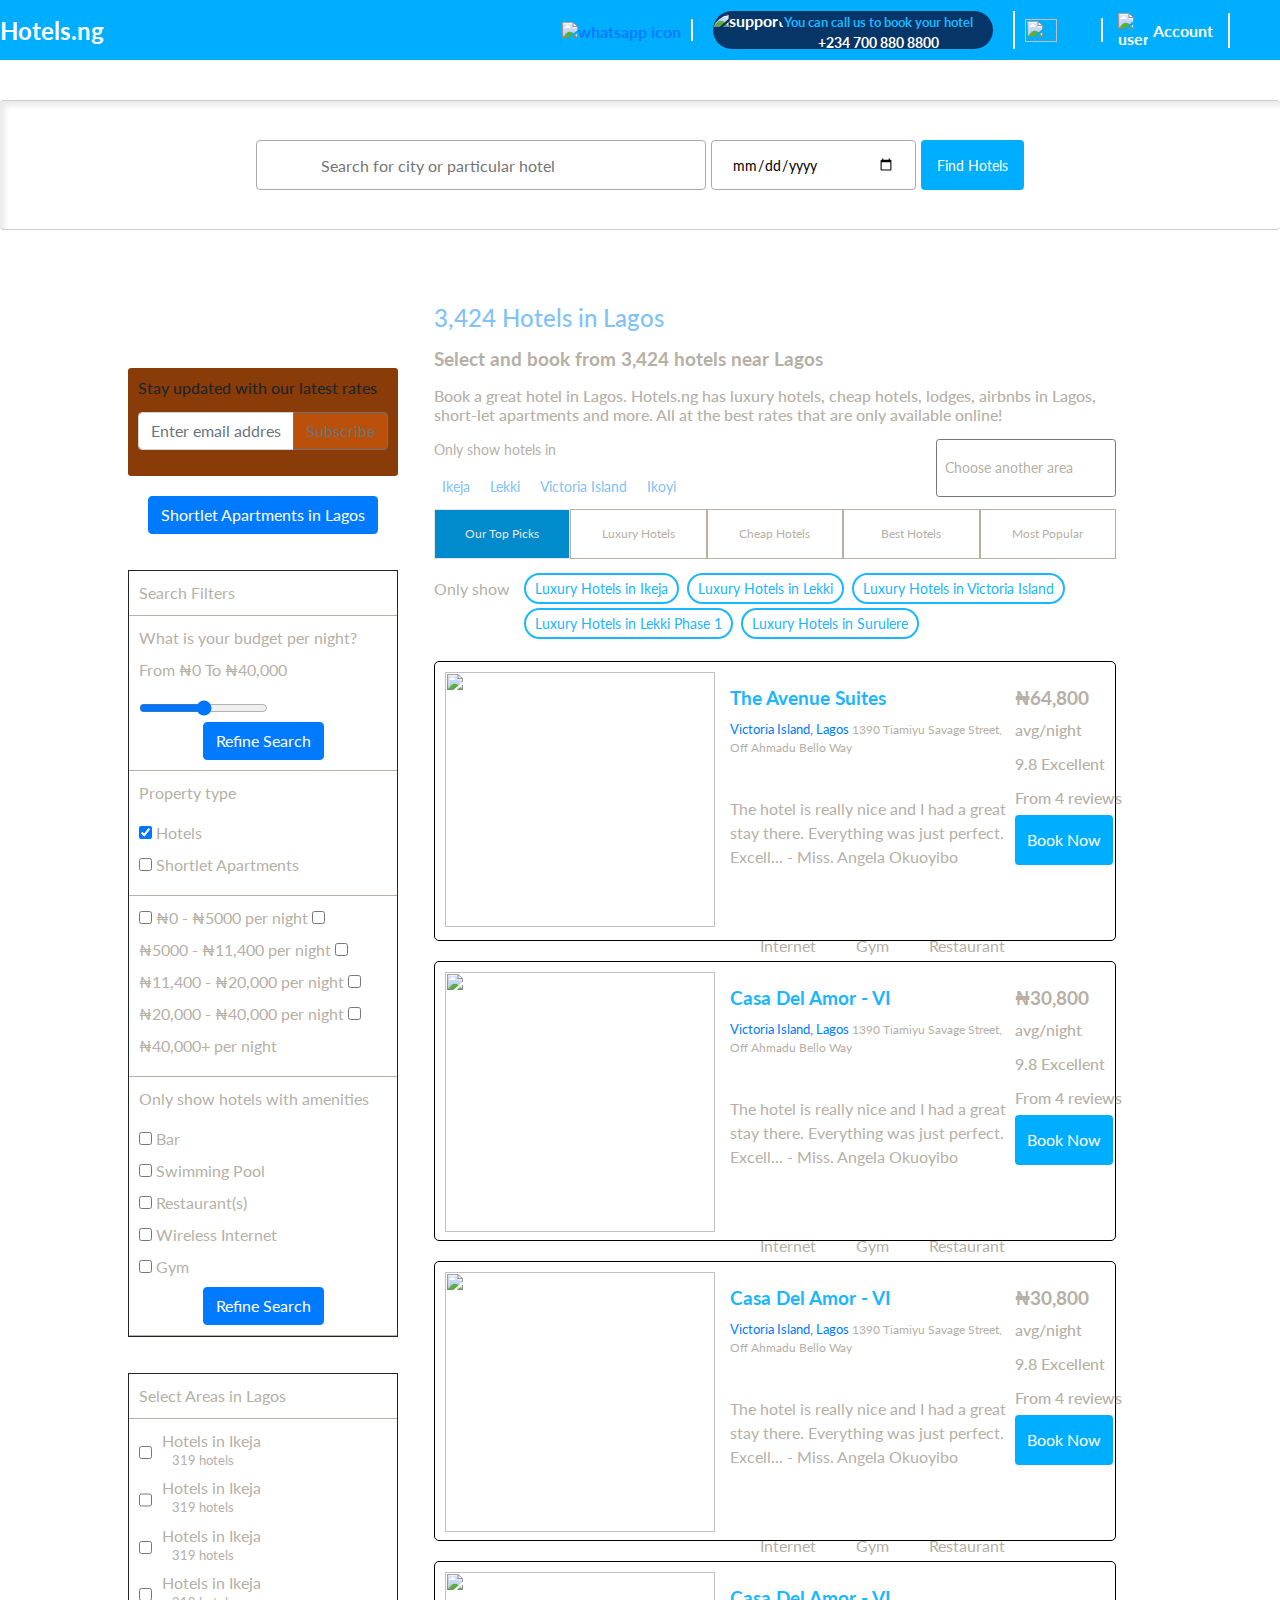
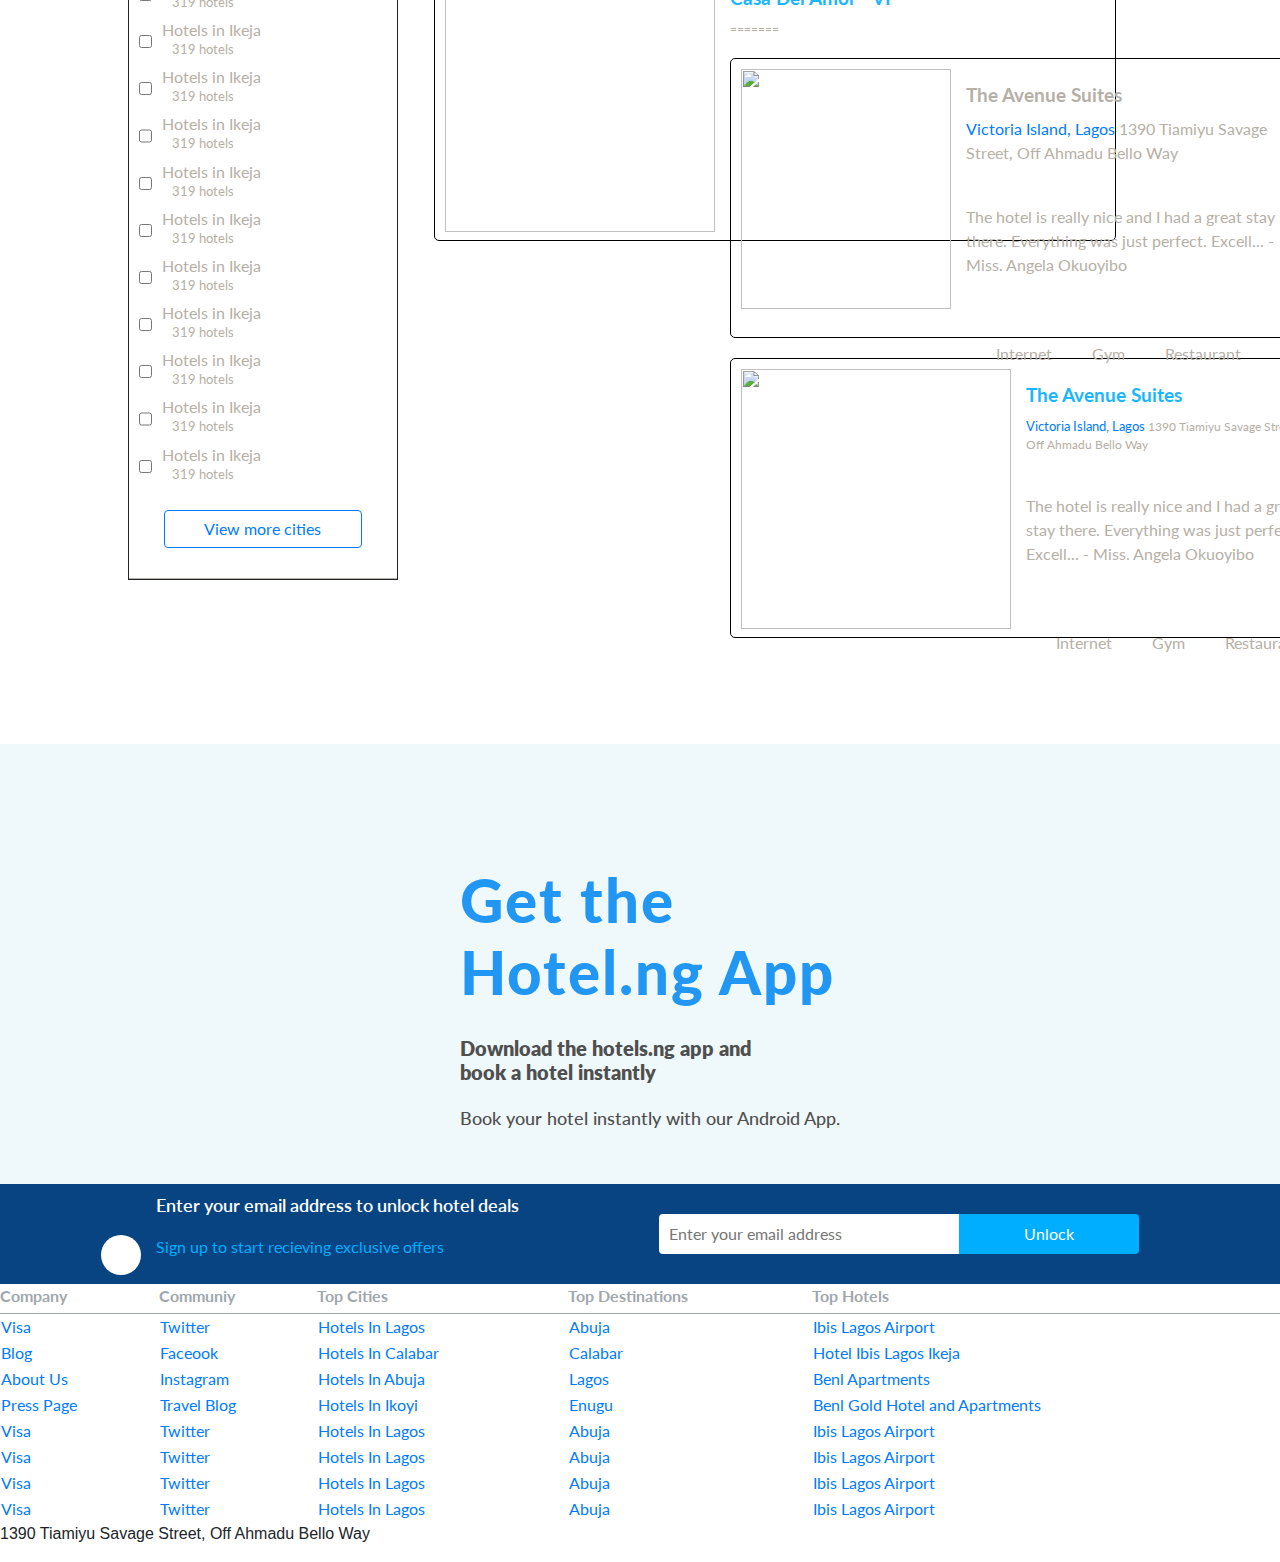
==== commit 7b2c00ab: "Merge branch 'main' into master" ====
--- a/lagos.html
+++ b/lagos.html
@@ -893,6 +893,181 @@
           </div>
         </div>
 
+<!-- Avenue Hotel suites -->
+        <div class="hotel-card">
+          <img
+            src="./img/the-avenue-suites.jpg"
+            alt=""
+            class="d-block"
+            width="270px"
+            height="255px"
+          />
+           <div class="hotel-details">
+            <h2 class="hotel-name">The Avenue Suites</h2>
+            <p class="hotel-location">
+              <span>
+                <a href=""> Victoria Island, </a>
+                <a href=""> Lagos </a>
+              </span>
+              1390 Tiamiyu Savage Street, Off Ahmadu Bello Way
+            </p>
+            <div>
+              <i class="fa-solid fa-user-tie-hair-long"></i>
+              <p class="review">
+                The hotel is really nice and I had a great stay there.
+                Everything was just perfect. Excell... - Miss. Angela Okuoyibo
+              </p>
+            </div>
+            <div class="icons">
+              <div>
+                <i class="fa fa-wifi"></i> <br>
+                Internet
+              </div>
+              <div>
+                <i class="fa fa-dumbbell"></i>  <br>
+                Gym
+              </div>
+              <div>
+                <i class="fa fa-utensils"></i> <br>
+                Restaurant
+              </div>
+            </div>
+          </div>
+            <div class="price-excellent">
+              <section>
+                <h2>&#8358;64,800</h2>
+                <h6>avg/night</h6>
+              </section>
+              <h3>9.8 Excellent</h3>
+              <h6>From 4 reviews</h6>
+              <section>
+                <input class="btn btnInput" type="button" value="Book Now" />
+              </section>
+            </div>
+          <div class="price-rating"></div>
+        </div>
+
+<!-- Casa Del Amor - VI -->
+        <div class="hotel-card">
+          <img
+            src="./img/the-agore-hotels-ltd.jpg"
+            alt=""
+            class="d-block"
+            width="270px"
+            height="260px"
+          />
+           <div class="hotel-details">
+            <h2 class="hotel-name">Casa Del Amor - VI</h2>
+            <p class="hotel-location">
+              <span>
+                <a href=""> Victoria Island, </a>
+                <a href=""> Lagos </a>
+              </span>
+              1390 Tiamiyu Savage Street, Off Ahmadu Bello Way
+            </p>
+            <div>
+              <i class="fa-solid fa-user-tie-hair-long"></i>
+              <p class="review">
+                The hotel is really nice and I had a great stay there.
+                Everything was just perfect. Excell... - Miss. Angela Okuoyibo
+              </p>
+            </div>
+            <div class="icons">
+              <div>
+                <i class="fa fa-wifi"></i> <br>
+                Internet
+              </div>
+              <div>
+                <i class="fa fa-dumbbell"></i>  <br>
+                Gym
+              </div>
+              <div>
+                <i class="fa fa-utensils"></i> <br>
+                Restaurant
+              </div>
+            </div>
+          </div>
+            <div class="price-excellent">
+              <section>
+                <h2>&#8358;30,800</h2>
+                <h6>avg/night</h6>
+              </section>
+              <h3>9.8 Excellent</h3>
+              <h6>From 4 reviews</h6>
+              <section>
+                <input class="btn btnInput" type="button" value="Book Now" />
+              </section>
+            </div>
+          <div class="price-rating"></div>
+        </div>
+<!-- Casa Del Amor - VI -->
+        <div class="hotel-card">
+          <img
+            src="./img/the-agore-hotels-ltd.jpg"
+            alt=""
+            class="d-block"
+            width="270px"
+            height="260px"
+          />
+           <div class="hotel-details">
+            <h2 class="hotel-name">Casa Del Amor - VI</h2>
+            <p class="hotel-location">
+              <span>
+                <a href=""> Victoria Island, </a>
+                <a href=""> Lagos </a>
+              </span>
+              1390 Tiamiyu Savage Street, Off Ahmadu Bello Way
+            </p>
+            <div>
+              <i class="fa-solid fa-user-tie-hair-long"></i>
+              <p class="review">
+                The hotel is really nice and I had a great stay there.
+                Everything was just perfect. Excell... - Miss. Angela Okuoyibo
+              </p>
+            </div>
+            <div class="icons">
+              <div>
+                <i class="fa fa-wifi"></i> <br>
+                Internet
+              </div>
+              <div>
+                <i class="fa fa-dumbbell"></i>  <br>
+                Gym
+              </div>
+              <div>
+                <i class="fa fa-utensils"></i> <br>
+                Restaurant
+              </div>
+            </div>
+          </div>
+            <div class="price-excellent">
+              <section>
+                <h2>&#8358;30,800</h2>
+                <h6>avg/night</h6>
+              </section>
+              <h3>9.8 Excellent</h3>
+              <h6>From 4 reviews</h6>
+              <section>
+                <input class="btn btnInput" type="button" value="Book Now" />
+              </section>
+            </div>
+          <div class="price-rating"></div>
+        </div>
+
+        <!-- Casa Del Amor - VI -->
+        <div class="hotel-card">
+          <img
+            src="./img/the-agore-hotels-ltd.jpg"
+            alt=""
+            class="d-block"
+            width="270px"
+            height="260px"
+          />
+           <div class="hotel-details">
+            <h2 class="hotel-name">Casa Del Amor - VI</h2>
+            <p class="hotel-location">
+=======
+
         <div class="hotel-card">
           <img
             src="./img/the-avenue-suites.jpg"
@@ -904,6 +1079,7 @@
           <div class="hotel-details">
             <h2>The Avenue Suites</h2>
             <p>
+
               <span>
                 <a href=""> Victoria Island, </a>
                 <a href=""> Lagos </a>
@@ -911,6 +1087,313 @@
 
               1390 Tiamiyu Savage Street, Off Ahmadu Bello Way
             </p>
+            <div>
+              <i class="fa-solid fa-user-tie-hair-long"></i>
+              <p class="review">
+                The hotel is really nice and I had a great stay there.
+                Everything was just perfect. Excell... - Miss. Angela Okuoyibo
+              </p>
+            </div>
+            <div class="icons">
+              <div>
+                <i class="fa fa-wifi"></i> <br>
+                Internet
+              </div>
+              <div>
+                <i class="fa fa-dumbbell"></i>  <br>
+                Gym
+              </div>
+              <div>
+                <i class="fa fa-utensils"></i> <br>
+                Restaurant
+              </div>
+            </div>
+          </div>
+            <div class="price-excellent">
+              <section>
+                <h2>&#8358;30,800</h2>
+                <h6>avg/night</h6>
+              </section>
+              <h3>9.8 Excellent</h3>
+              <h6>From 4 reviews</h6>
+              <section>
+                <input class="btn btnInput" type="button" value="Book Now" />
+              </section>
+            </div>
+          <div class="price-rating"></div>
+        </div>
+
+        <div class="hotel-card">
+          <img
+            src="./img/dallas-grand-beach-hotel.jpg"
+            alt=""
+            class="d-block"
+            width="270px"
+            height="260px"
+          />
+           <div class="hotel-details">
+            <h2 class="hotel-name">The Avenue Suites</h2>
+            <p class="hotel-location">
+              <span>
+                <a href=""> Victoria Island, </a>
+                <a href=""> Lagos </a>
+              </span>
+              1390 Tiamiyu Savage Street, Off Ahmadu Bello Way
+            </p>
+            <div>
+              <i class="fa-solid fa-user-tie-hair-long"></i>
+              <p class="review">
+                The hotel is really nice and I had a great stay there.
+                Everything was just perfect. Excell... - Miss. Angela Okuoyibo
+              </p>
+            </div>
+            <div class="icons">
+              <div>
+                <i class="fa fa-wifi"></i> <br>
+                Internet
+              </div>
+              <div>
+                <i class="fa fa-dumbbell"></i>  <br>
+                Gym
+              </div>
+              <div>
+                <i class="fa fa-utensils"></i> <br>
+                Restaurant
+              </div>
+            </div>
+          </div>
+            <div class="price-excellent">
+              <section>
+                <h2>&#8358;64,800</h2>
+                <h6>avg/night</h6>
+              </section>
+              <h3>9.8 Excellent</h3>
+              <h6>From 4 reviews</h6>
+              <section>
+                <input class="btn btnInput" type="button" value="Book Now" />
+              </section>
+            </div>
+          <div class="price-rating"></div>
+        </div>
+      </main>
+    </div>
+
+
+    <!-- coding for get the hotel app section -->
+<div class="getAppContainer">
+  <div class="getAppImg"><img src="img/get-app-image-international.png" alt=""></div>
+  <div class="getAppText">
+    <h1 class="get">
+      Get the <br>Hotel.ng App
+    </h1>
+    <style>
+      .get{
+        font-weight: 900;
+        font-size: 60px;
+        letter-spacing: 2px;
+        color: #2196F3;
+        padding: 10px;
+      }
+      .down{
+        font-size: 50px;
+    font-size: calc(15px + 10 * (100vw - 1000px)/ 550);
+    font-weight: 800;
+    color: #4f4f4f;
+    margin-top: 0;
+    padding: 10px;
+      }
+      .book{
+        margin: -1% 0 5%;
+    color: #4f4f4f;
+    font-weight: 500;
+    text-align: left;
+    font-size: 18px;
+    padding: 10px;
+      }
+      .google{
+        padding: 10px;
+      }
+    </style>
+
+    <h2 class="down" >
+      Download the hotels.ng app and <br> book a hotel instantly
+    </h2>
+    <h3 class="book" >
+      Book your hotel instantly with our Android App.
+    </h3>
+    <a class="google" href="">
+      <img src="img/google-play-min.png" alt="">
+    </a>
+  </div> 
+</div>
+
+<!-- This is the unlock email section -->
+<div class="unlock">
+  <div class="enter">
+    <div class="lock">
+      <i class="fa-solid fa-lock"></i>
+    </div>
+    <p class="enter-email" >Enter your email address to unlock hotel deals</p>
+    <p class="sign" >Sign up to start recieving exclusive offers</p>
+  </div>
+  <div class="email_input">
+    <input type="email" class="" name="email_subscribe" id="email_subscribe_footer" placeholder="Enter your email address" aria-label="Email Address">
+    <input type="button" class="btn_data" data-ga-label="email-form" data-ga-category="Listing-Page-Interaction" data-ga-action="button-click" onclick="showUnlockPopup()" value="Unlock">
+  </div>
+  <div class="unlockpopup" id="unlock" >
+    <img src="img/tick.png">
+    <h2>Thank You!</h2>
+    <p>You have sucessfully unlocked your email. <br> kindly check your email to proceed. Thanks!</p>
+    <button type="submit" onclick="closeUnlockPopup()" >Ok</button>
+  </div>
+
+</div>
+
+<!-- This is the footer section -->
+<footer>
+  <table>
+    <tr class="th-row">
+      <th>Company</th>
+      <th>Communiy</th>
+      <th>Top Cities</th>
+      <th>Top Destinations</th>
+      <th>Top Hotels</th>
+    </tr>
+
+    <tr>
+      <td> <a href="#">Visa</a></td>
+      <td>
+        <a href="#">Twitter</a>
+      </td>
+      <td>
+        <a href="#">Hotels In Lagos</a>
+      </td>
+      <td>
+        <a href="#">Abuja</a>
+      </td>
+      <td>
+        <a href="#">Ibis Lagos Airport</a>
+      </td>
+    </tr>
+
+    <tr>
+      <td> <a href="#">Blog</a></td>
+      <td>
+        <a href="#">Faceook</a>
+      </td>
+      <td>
+        <a href="#">Hotels In Calabar</a>
+      </td>
+      <td>
+        <a href="#">Calabar</a>
+      </td>
+      <td>
+        <a href="#">Hotel Ibis Lagos Ikeja</a>
+      </td>
+    </tr>
+
+    <tr>
+      <td> <a href="#">About Us</a></td>
+      <td>
+        <a href="#">Instagram</a>
+      </td>
+      <td>
+        <a href="#">Hotels In Abuja</a>
+      </td>
+      <td>
+        <a href="#">Lagos</a>
+      </td>
+      <td>
+        <a href="#">Benl Apartments</a>
+      </td>
+    </tr>
+
+    <tr>
+      <td> <a href="#">Press Page</a></td>
+      <td>
+        <a href="#">Travel Blog</a>
+      </td>
+      <td>
+        <a href="#">Hotels In Ikoyi</a>
+      </td>
+      <td>
+        <a href="#">Enugu</a>
+      </td>
+      <td>
+        <a href="#">Benl Gold Hotel and Apartments</a>
+      </td>
+    </tr>
+
+    <tr>
+      <td> <a href="#">Visa</a></td>
+      <td>
+        <a href="#">Twitter</a>
+      </td>
+      <td>
+        <a href="#">Hotels In Lagos</a>
+      </td>
+      <td>
+        <a href="#">Abuja</a>
+      </td>
+      <td>
+        <a href="#">Ibis Lagos Airport</a>
+      </td>
+    </tr>
+
+    <tr>
+      <td> <a href="#">Visa</a></td>
+      <td>
+        <a href="#">Twitter</a>
+      </td>
+      <td>
+        <a href="#">Hotels In Lagos</a>
+      </td>
+      <td>
+        <a href="#">Abuja</a>
+      </td>
+      <td>
+        <a href="#">Ibis Lagos Airport</a>
+      </td>
+    </tr>
+
+    <tr>
+      <td> <a href="#">Visa</a></td>
+      <td>
+        <a href="#">Twitter</a>
+      </td>
+      <td>
+        <a href="#">Hotels In Lagos</a>
+      </td>
+      <td>
+        <a href="#">Abuja</a>
+      </td>
+      <td>
+        <a href="#">Ibis Lagos Airport</a>
+      </td>
+    </tr>
+
+    <tr>
+      <td> <a href="#">Visa</a></td>
+      <td>
+        <a href="#">Twitter</a>
+      </td>
+      <td>
+        <a href="#">Hotels In Lagos</a>
+      </td>
+      <td>
+        <a href="#">Abuja</a>
+      </td>
+      <td>
+        <a href="#">Ibis Lagos Airport</a>
+      </td>
+    </tr>
+
+  </table>
+
+</footer>
+
+              1390 Tiamiyu Savage Street, Off Ahmadu Bello Way
+            </p>
           </div>
         </div>
       </main>
--- a/style.css
+++ b/style.css
@@ -514,7 +514,7 @@
     color: #00aeff;
   }
 
-  /* styling for special hot deal section */
+  /* styling for special hot deal/subcribe section */
 .special_deal{
   padding: 30px;
   margin-top: 50px;
@@ -554,6 +554,20 @@
   cursor: pointer;
 margin-left: 5px;
 }
+
+.btnSubscribe:disabled{
+  color: #fff;
+  background-color: #5b6a70;
+  height: 50px;
+  width: 8rem;
+  border-radius: 4px;
+  border: none;
+  outline: none;
+  cursor: pointer;
+margin-left: 5px;
+transition: ease-in-out 0.7s all;
+}
+
   /* styling for special hot deal section end here*/
  
   /* styling for more bookings section */
@@ -799,6 +813,21 @@
 table td {
   padding: 1px;
 }
+
+
+
+
+/* Styling for Lagos hotel page */
+
+.hotel-card{
+  border: solid 1px black;
+  height: 280px;
+  border-radius: 5px;
+  margin-top: 20px;
+  padding: 10px;
+}
+
+
 footer .copyright {
   color: #9fa7ad;
   display: flex;
@@ -966,6 +995,7 @@
   padding: 15px;
   list-style: none;
   cursor: pointer;
+
 }
 
 .hotel-categories li:hover {
@@ -1005,6 +1035,42 @@
 }
 
 main .hotel-card {
+
+  display: flex;
+  justify-items: space-evenly;
+}
+
+.hotel-details {
+  justify-content: space-between;
+  padding-left: 15px;
+}
+
+.hotel-image {
+  min-width: 255px;
+}
+
+.hotel-name {
+  color: #1ab6ff;
+}
+
+.hotel-location {
+  color: #B6B0A6;
+  font-size: 12px;
+}
+
+.hotel-location span {
+  color: #1ab6ff;
+  font-size: 13px;
+}
+
+.hotel-card .icons {
+  display: flex;
+  text-align: center;
+}
+
+.hotel-card .icons * {
+  margin: auto 10px;
+
   margin-top: 25px;
   display: flex;
 }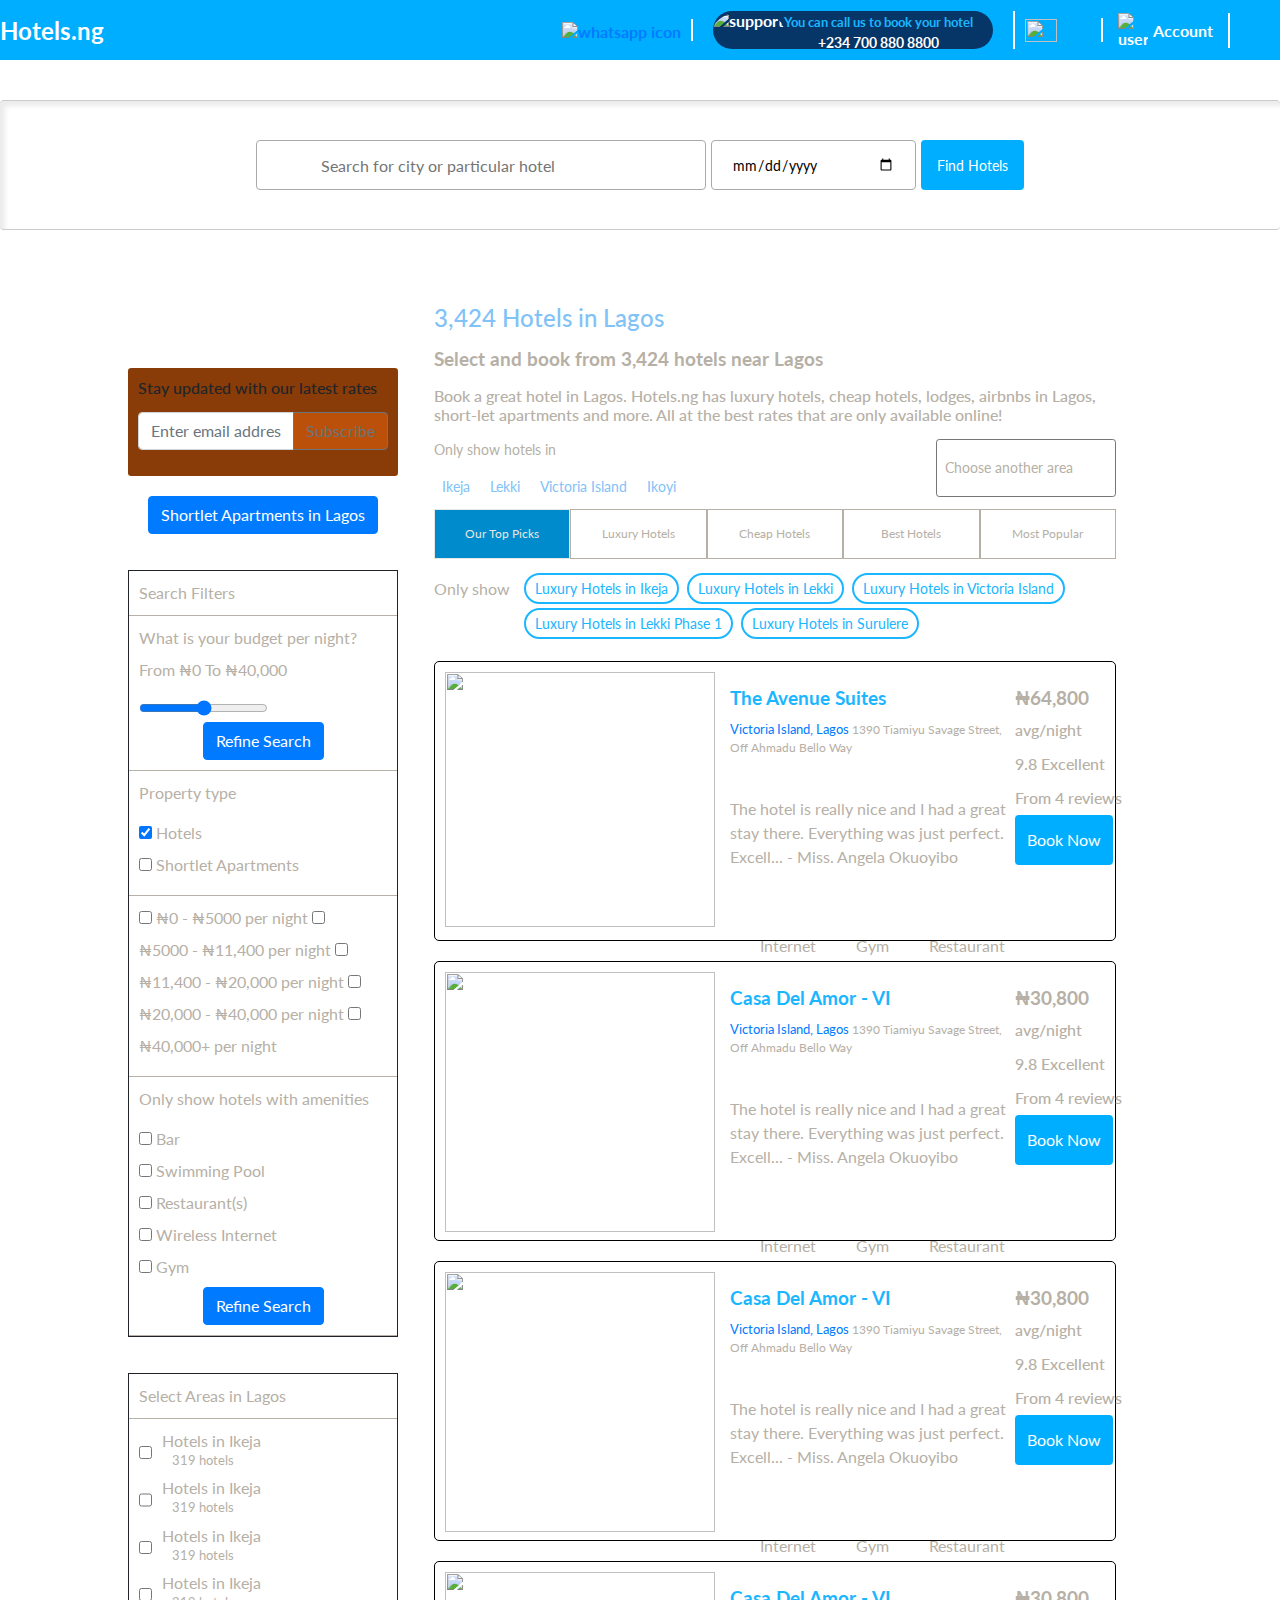
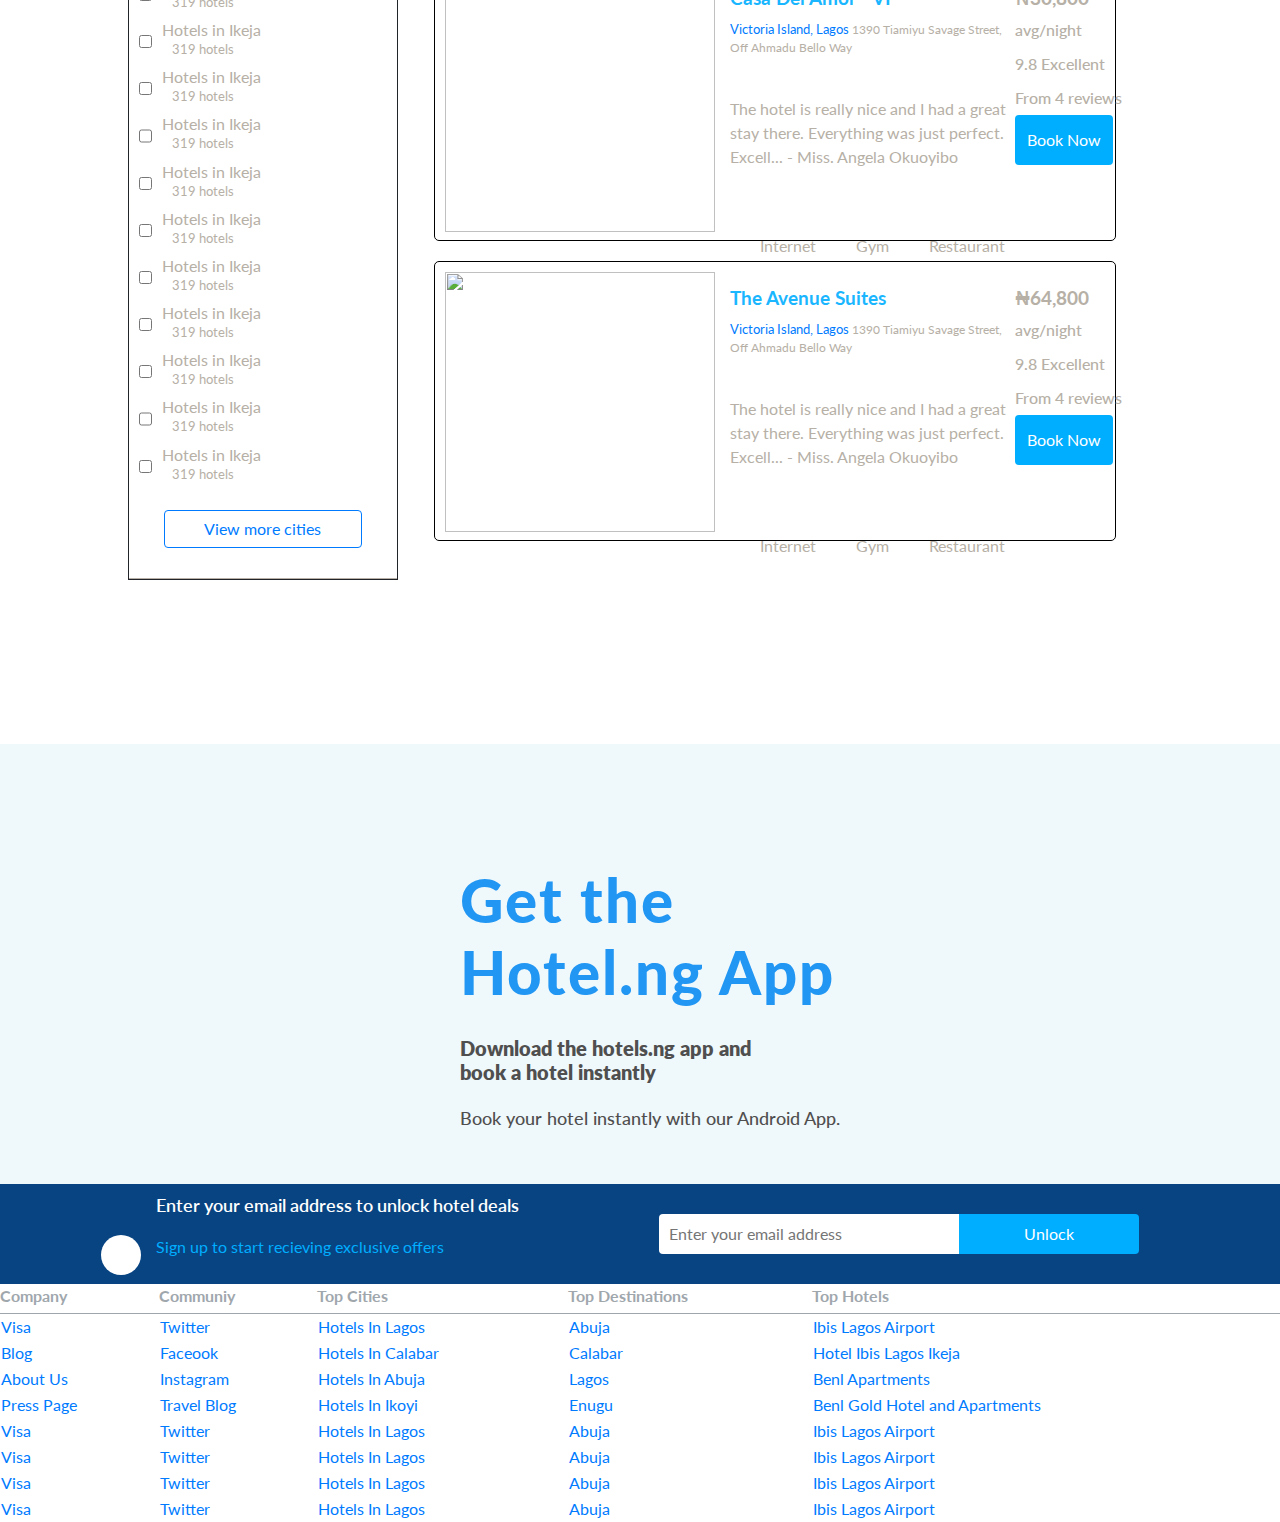
==== commit 0d6fffd0: "Added lagos html" ====
--- a/lagos.html
+++ b/lagos.html
@@ -892,7 +892,6 @@
             <span>Luxury Hotels in Surulere</span>
           </div>
         </div>
-
 <!-- Avenue Hotel suites -->
         <div class="hotel-card">
           <img
@@ -1066,25 +1065,10 @@
            <div class="hotel-details">
             <h2 class="hotel-name">Casa Del Amor - VI</h2>
             <p class="hotel-location">
-=======
-
-        <div class="hotel-card">
-          <img
-            src="./img/the-avenue-suites.jpg"
-            alt=""
-            class="d-block"
-            width="210px"
-            height="240px"
-          />
-          <div class="hotel-details">
-            <h2>The Avenue Suites</h2>
-            <p>
-
               <span>
                 <a href=""> Victoria Island, </a>
                 <a href=""> Lagos </a>
               </span>
-
               1390 Tiamiyu Savage Street, Off Ahmadu Bello Way
             </p>
             <div>
@@ -1392,11 +1376,5 @@
 
 </footer>
 
-              1390 Tiamiyu Savage Street, Off Ahmadu Bello Way
-            </p>
-          </div>
-        </div>
-      </main>
-    </div>
   </body>
 </html>
